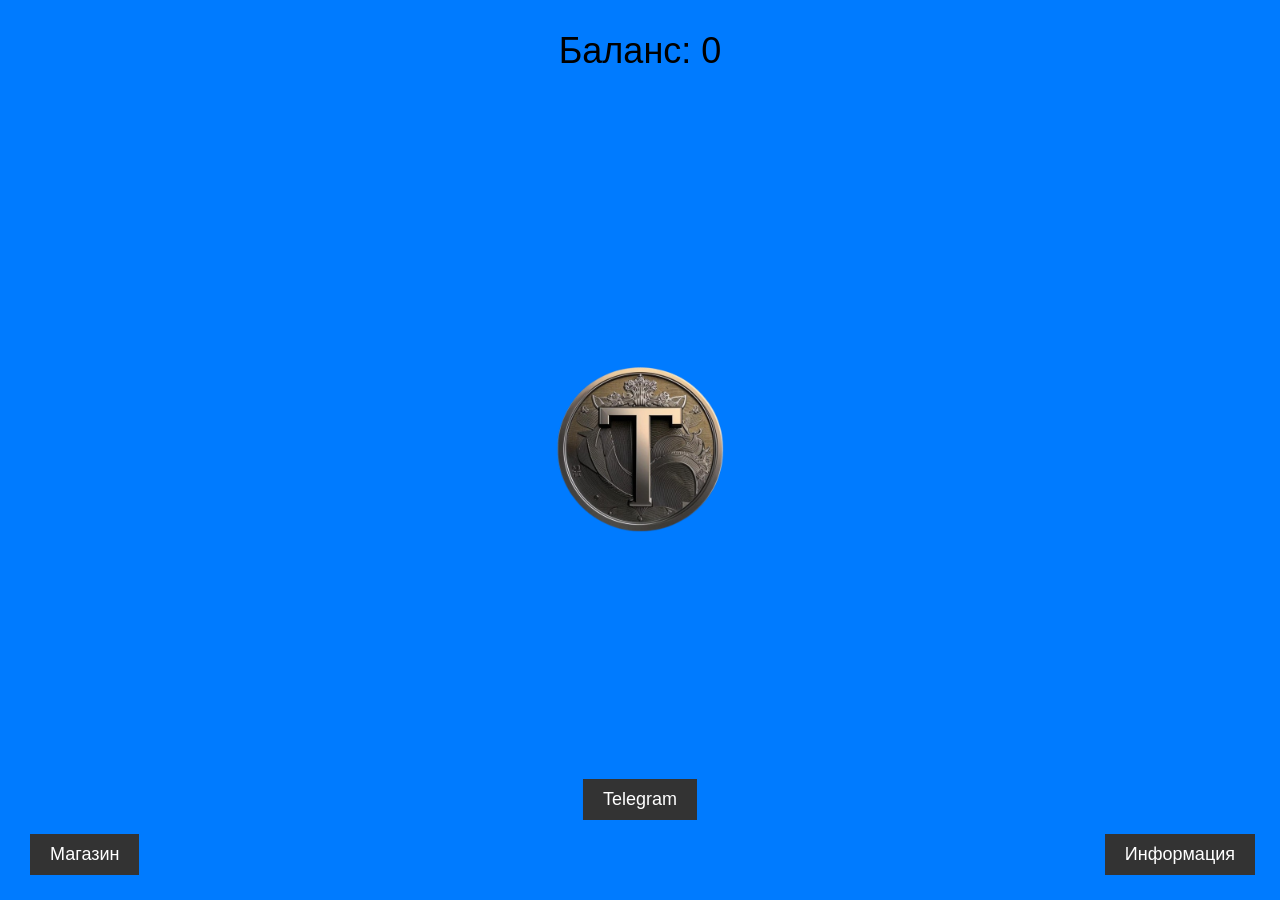
==== site.html @ e50714ed "Update site.html" ====
<!DOCTYPE html>
<html lang="ru">
<head>
    <meta charset="UTF-8">
    <meta name="viewport" content="width=device-width, initial-scale=1.0, maximum-scale=1.0, user-scalable=no">
    <title>TWG TOKEN</title>
    <style>
        body {
            font-family: Arial, sans-serif;
            text-align: center;
            margin-top: 50px;
            overflow: hidden; /* Скрываем прокрутку */
            background-color: #007BFF; /* Синий фон */
        }
        #score {
            font-size: 36px;
            margin-top: 20px;
            position: fixed;
            top: 10px;
            left: 50%;
            transform: translateX(-50%);
            z-index: 10; /* Для того, чтобы счет был поверх других элементов */
            color: black; /* Черный текст для контраста */
        }
        #click-button {
            position: fixed; /* Позиционируем по отношению к окну */
            top: 50%; /* По вертикали в середине экрана */
            left: 50%; /* По горизонтали в середине экрана */
            transform: translate(-50%, -50%); /* Центрируем кнопку */
            padding: 0; /* Убираем отступы */
            margin: 0; /* Убираем поля */
            border: none; /* Убираем границу */
            background: none; /* Убираем фон */
            cursor: pointer;
        }
        #click-image {
            width: 200px; /* Размер картинки */
            height: 200px; /* Размер картинки */
        }
        #shop-button, #upgrade-button, #auto-income-button, #info-button, #back-button, #close-info-button, #close-shop-button {
            padding: 10px 20px;
            font-size: 18px;
            cursor: pointer;
            margin: 5px;
            display: inline-block; /* Размещение кнопок рядом */
            margin-left: 10px; /* Отступ между кнопками */
            color: white; /* Белый текст для контраста */
            background-color: #333; /* Темно-серый фон */
            border: none; /* Убираем границу */
        }
        #shop-container {
            margin-top: 50px;
            text-align: center; /* Выравниваем кнопки по центру */
        }
        #buttons-container {
            margin-top: 100px;
        }
        #shop-button { /* Стиль для кнопки Магазина */
            position: fixed;
            bottom: 20px;
            left: 20px;
        }
        #info-button { /* Стиль для кнопки Информация */
            position: fixed;
            bottom: 20px;
            right: 20px;
        }
        footer {
            display: none; /* Скрываем футер */
        }
        #info-container { /* Стиль для блока информации */
            display: none; /* Скрываем по умолчанию */
            position: fixed;
            top: 0;
            left: 0;
            width: 100%;
            height: 100%;
            background-color: rgba(0, 0, 0, 0.5);
            color: white;
            padding: 20px;
            z-index: 100; /* Чтобы страница была поверх всех */
        }
        #info-content {
            position: absolute;
            top: 50%;
            left: 50%;
            transform: translate(-50%, -50%);
            background-color: white;
            padding: 20px;
            border-radius: 10px;
            text-align: center;
        }
        #close-info-button {
            position: fixed;
            top: 20px;
            right: 20px;
        }
        #shop-page { /* Стиль для страницы магазина */
            display: none;
            position: fixed;
            top: 0;
            left: 0;
            width: 100%;
            height: 100%;
            background-color: rgba(0, 0, 0, 0.5);
            color: white;
            z-index: 100; /* Чтобы страница была поверх всех */
        }
        #shop-content {
            position: absolute;
            top: 50%;
            left: 50%;
            transform: translate(-50%, -50%);
            padding: 20px;
            background-color: white;
            border-radius: 10px;
            text-align: center;
        }
        #close-shop-button {
            position: fixed;
            top: 20px;
            right: 20px;
        }
        #telegram-button { /* Стиль для кнопки Телеграм */
            position: fixed;
            bottom: 80px;
            left: 50%;
            transform: translateX(-50%);
            padding: 10px 20px;
            font-size: 18px;
            cursor: pointer;
            color: white; /* Белый текст для контраста */
            background-color: #333; /* Темно-серый фон */
            border: none; /* Убираем границу */
        }
    </style>
</head>
<body>

    <div id="score">Баланс: 0 TWG</div>

    <div id="click-button">
        <img id="click-image" src="money.png" alt="Клик">
    </div>

    <button id="shop-button">Магазин</button>

    <button id="info-button">Информация</button>

    <div id="info-container">
        <div id="info-content">
            <h2>Информация</h2>
            <p>Версия: 1.0</p>
            <p>Ник: <span id="player-name">Игрок</span></p>
            <button id="close-info-button">Закрыть</button>
        </div>
    </div>

    <div id="shop-page">
        <div id="shop-content">
            <h2>Магазин</h2>
            <button id="upgrade-button">Улучшить (Цена: 10 TWG, +1 клик: 1)</button>
            <button id="auto-income-button">Купить автодоход (Цена: 50 TWG, +1 автодоход: 0)</button>
            <button id="close-shop-button">Закрыть</button>
        </div>
    </div>

    <button id="telegram-button">Telegram</button>

    <script>
        let score = parseInt(localStorage.getItem('score')) || 0;
        let pointsPerClick = parseInt(localStorage.getItem('pointsPerClick')) || 1;
        let autoIncome = parseInt(localStorage.getItem('autoIncome')) || 0;
        let playerName = localStorage.getItem('playerName') || 'Игрок';

        const clickButton = document.getElementById('click-button');
        const upgradeButton = document.getElementById('upgrade-button');
        const autoIncomeButton = document.getElementById('auto-income-button');
        const scoreDisplay = document.getElementById('score');
        const shopButton = document.getElementById('shop-button');
        const shopPage = document.getElementById('shop-page');
        const shopContent = document.getElementById('shop-content');
        const infoButton = document.getElementById('info-button');
        const infoContainer = document.getElementById('info-container');
        const playerNameDisplay = document.getElementById('player-name');
        const backButton = document.getElementById('back-button');
        const closeInfoButton = document.getElementById('close-info-button');
        const closeShopButton = document.getElementById('close-shop-button');
        const telegramButton = document.getElementById('telegram-button');

        // Обновление отображения счета
        function updateScore() {
            scoreDisplay.textContent = 'Баланс: ' + score;
            localStorage.setItem('score', score);
        }

        // Обработчик кликов по картинке
        clickButton.addEventListener('click', function() {
            score += pointsPerClick; // Добавляем очки за клик
            updateScore();
        });

        // Функция автодохода (вызывается каждые 1000 миллисекунд (1 секунда))
        function autoIncomeFunction() {
            score += autoIncome;
            updateScore();
        }

        // Обработчик клика по кнопке Магазина
        shopButton.addEventListener('click', function() {
            shopPage.style.display = 'block';
        });

        // Обработчик клика по кнопке информации
        infoButton.addEventListener('click', function() {
            infoContainer.style.display = 'block';
        });

        // Обработчик клика по кнопке "Закрыть" для информации
        closeInfoButton.addEventListener('click', function() {
            infoContainer.style.display = 'none';
        });

        // Обработчик клика по кнопке "Закрыть" для магазина
        closeShopButton.addEventListener('click', function() {
            shopPage.style.display = 'none';
        });

        // Обработчик клика по кнопке Телеграм
        telegramButton.addEventListener('click', function() {
            window.open('https://t.me/Tweegy_Project');
        });

        // Функция для изменения ника игрока
        function changePlayerName() {
            let newName = prompt("Введите новый ник:");
            if (newName) {
                playerName = newName;
                playerNameDisplay.textContent = playerName;
                localStorage.setItem('playerName', playerName);
            }
        }

        // Добавляем возможность изменения ника
        playerNameDisplay.addEventListener('click', changePlayerName);

        // Запускаем автодоход
        setInterval(autoIncomeFunction, 1000);

        // Обработчик клика по кнопке улучшения
        upgradeButton.addEventListener('click', function() {
            if (score >= 10) {
                score -= 10;
                pointsPerClick++;
                updateScore();
                upgradeButton.textContent = 'Улучшить (Цена: 10 TWG, +1 клик: ' + pointsPerClick + ')';
            } else {
                alert('Недостаточно средств!');
            }
        });

        // Обработчик клика по кнопке автодохода
        autoIncomeButton.addEventListener('click', function() {
            if (score >= 50) {
                score -= 50;
                autoIncome++;
                updateScore();
                autoIncomeButton.textContent = 'Купить автодоход (Цена: 50 TWG, +1 автодоход: ' + autoIncome + ')';
                localStorage.setItem('autoIncome', autoIncome); // Сохраняем autoIncome
            } else {
                alert('Недостаточно средств!');
            }
        });

        // Сохранение данных в localStorage при выходе с сайта
        window.addEventListener('beforeunload', function() {
            localStorage.setItem('score', score);
            localStorage.setItem('pointsPerClick', pointsPerClick);
            localStorage.setItem('autoIncome', autoIncome);
            localStorage.setItem('playerName', playerName);
        });

        // Обновляем счет при загрузке страницы
        updateScore();
        playerNameDisplay.textContent = playerName;
    </script>

</body>
</html>
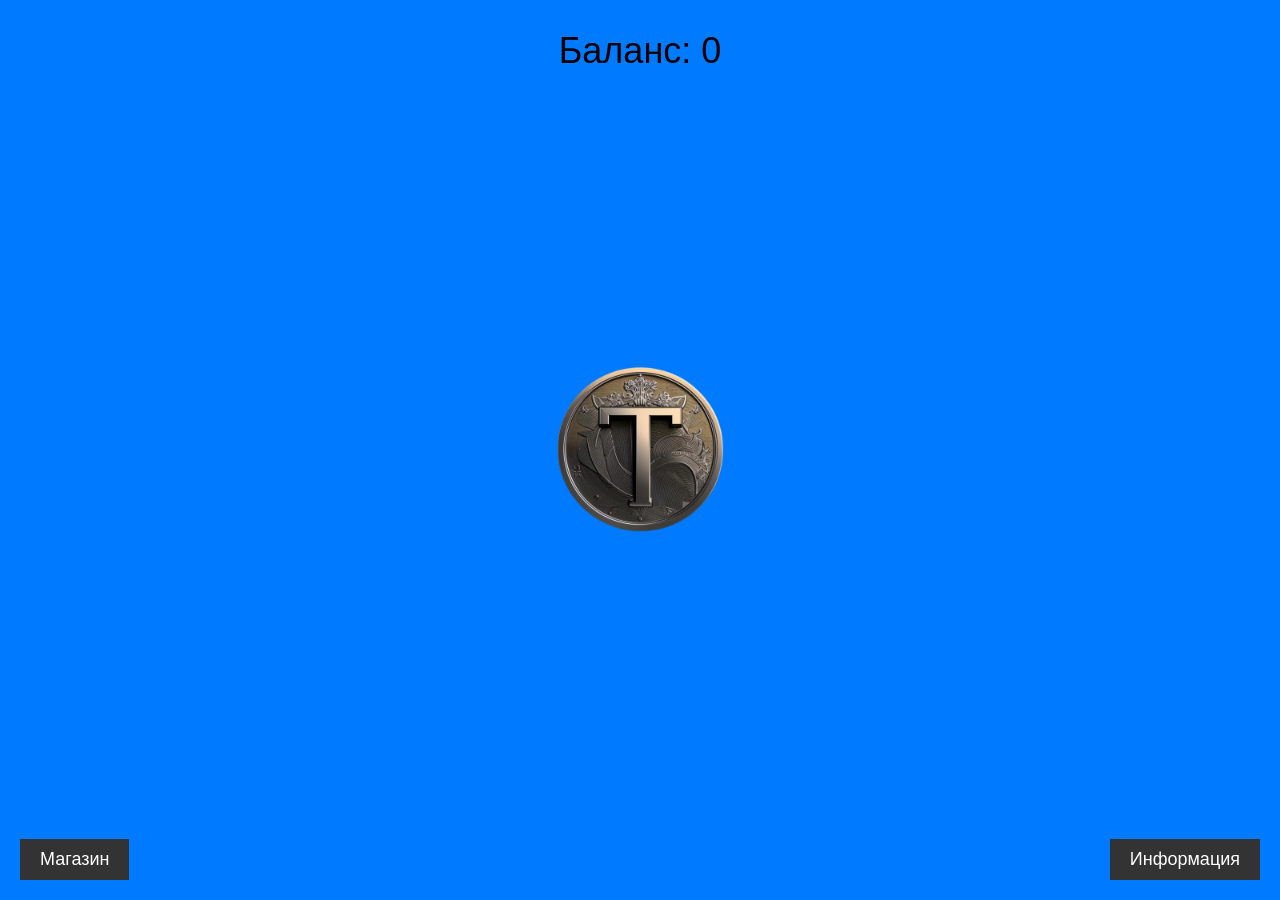
==== commit ce40cf50: "Update site.html" ====
--- a/site.html
+++ b/site.html
@@ -9,7 +9,7 @@
             font-family: Arial, sans-serif;
             text-align: center;
             margin-top: 50px;
-            overflow: hidden; /* Скрываем прокрутку */
+            overflow: hidden;
             background-color: #007BFF; /* Синий фон */
         }
         #score {
@@ -19,68 +19,52 @@
             top: 10px;
             left: 50%;
             transform: translateX(-50%);
-            z-index: 10; /* Для того, чтобы счет был поверх других элементов */
+            z-index: 10;
             color: black; /* Черный текст для контраста */
         }
         #click-button {
-            position: fixed; /* Позиционируем по отношению к окну */
-            top: 50%; /* По вертикали в середине экрана */
-            left: 50%; /* По горизонтали в середине экрана */
-            transform: translate(-50%, -50%); /* Центрируем кнопку */
-            padding: 0; /* Убираем отступы */
-            margin: 0; /* Убираем поля */
-            border: none; /* Убираем границу */
-            background: none; /* Убираем фон */
+            position: fixed;
+            top: 50%;
+            left: 50%;
+            transform: translate(-50%, -50%);
+            padding: 0;
+            margin: 0;
+            border: none;
+            background: none;
             cursor: pointer;
         }
         #click-image {
-            width: 200px; /* Размер картинки */
-            height: 200px; /* Размер картинки */
-        }
-        #shop-button, #upgrade-button, #auto-income-button, #info-button, #back-button, #close-info-button, #close-shop-button {
+            width: 200px;
+            height: 200px;
+        }
+        #shop-button, #info-button {
             padding: 10px 20px;
             font-size: 18px;
             cursor: pointer;
-            margin: 5px;
-            display: inline-block; /* Размещение кнопок рядом */
-            margin-left: 10px; /* Отступ между кнопками */
             color: white; /* Белый текст для контраста */
             background-color: #333; /* Темно-серый фон */
             border: none; /* Убираем границу */
-        }
-        #shop-container {
-            margin-top: 50px;
-            text-align: center; /* Выравниваем кнопки по центру */
-        }
-        #buttons-container {
-            margin-top: 100px;
-        }
-        #shop-button { /* Стиль для кнопки Магазина */
             position: fixed;
             bottom: 20px;
+        }
+        #shop-button { /* Кнопка Магазина слева */
             left: 20px;
         }
-        #info-button { /* Стиль для кнопки Информация */
-            position: fixed;
-            bottom: 20px;
+        #info-button { /* Кнопка Информация справа */
             right: 20px;
         }
-        footer {
-            display: none; /* Скрываем футер */
-        }
-        #info-container { /* Стиль для блока информации */
+        #info-container, #shop-page {
             display: none; /* Скрываем по умолчанию */
             position: fixed;
             top: 0;
             left: 0;
             width: 100%;
             height: 100%;
-            background-color: rgba(0, 0, 0, 0.5);
-            color: white;
-            padding: 20px;
-            z-index: 100; /* Чтобы страница была поверх всех */
-        }
-        #info-content {
+            background-color: white;
+            z-index: 100;
+            overflow: auto;
+        }
+        #info-content, #shop-content {
             position: absolute;
             top: 50%;
             left: 50%;
@@ -89,49 +73,30 @@
             padding: 20px;
             border-radius: 10px;
             text-align: center;
-        }
-        #close-info-button {
+            box-shadow: 0 0 10px rgba(0, 0, 0, 0.1);
+        }
+        #close-info-button, #close-shop-button {
             position: fixed;
             top: 20px;
             right: 20px;
-        }
-        #shop-page { /* Стиль для страницы магазина */
-            display: none;
-            position: fixed;
-            top: 0;
-            left: 0;
-            width: 100%;
-            height: 100%;
-            background-color: rgba(0, 0, 0, 0.5);
-            color: white;
-            z-index: 100; /* Чтобы страница была поверх всех */
-        }
-        #shop-content {
-            position: absolute;
-            top: 50%;
-            left: 50%;
-            transform: translate(-50%, -50%);
-            padding: 20px;
-            background-color: white;
-            border-radius: 10px;
-            text-align: center;
-        }
-        #close-shop-button {
-            position: fixed;
-            top: 20px;
-            right: 20px;
-        }
-        #telegram-button { /* Стиль для кнопки Телеграм */
-            position: fixed;
-            bottom: 80px;
-            left: 50%;
-            transform: translateX(-50%);
             padding: 10px 20px;
             font-size: 18px;
             cursor: pointer;
             color: white; /* Белый текст для контраста */
             background-color: #333; /* Темно-серый фон */
             border: none; /* Убираем границу */
+        }
+        #telegram-button {
+            padding: 10px 20px;
+            font-size: 18px;
+            cursor: pointer;
+            margin-top: 20px;
+            color: white; /* Белый текст для контраста */
+            background-color: #333; /* Темно-серый фон */
+            border: none; /* Убираем границу */
+            display: block;
+            margin-left: auto;
+            margin-right: auto;
         }
     </style>
 </head>
@@ -152,6 +117,7 @@
             <h2>Информация</h2>
             <p>Версия: 1.0</p>
             <p>Ник: <span id="player-name">Игрок</span></p>
+            <button id="telegram-button">Telegram</button>
             <button id="close-info-button">Закрыть</button>
         </div>
     </div>
@@ -165,8 +131,6 @@
         </div>
     </div>
 
-    <button id="telegram-button">Telegram</button>
-
     <script>
         let score = parseInt(localStorage.getItem('score')) || 0;
         let pointsPerClick = parseInt(localStorage.getItem('pointsPerClick')) || 1;
@@ -179,11 +143,9 @@
         const scoreDisplay = document.getElementById('score');
         const shopButton = document.getElementById('shop-button');
         const shopPage = document.getElementById('shop-page');
-        const shopContent = document.getElementById('shop-content');
         const infoButton = document.getElementById('info-button');
         const infoContainer = document.getElementById('info-container');
         const playerNameDisplay = document.getElementById('player-name');
-        const backButton = document.getElementById('back-button');
         const closeInfoButton = document.getElementById('close-info-button');
         const closeShopButton = document.getElementById('close-shop-button');
         const telegramButton = document.getElementById('telegram-button');
@@ -208,11 +170,13 @@
 
         // Обработчик клика по кнопке Магазина
         shopButton.addEventListener('click', function() {
+            window.open('', '_blank', 'width=100%,height=100%');
             shopPage.style.display = 'block';
         });
 
-        // Обработчик клика по кнопке информации
+        // Обработчик клика по кнопке Информация
         infoButton.addEventListener('click', function() {
+            window.open('', '_blank', 'width=100%,height=100%');
             infoContainer.style.display = 'block';
         });
 
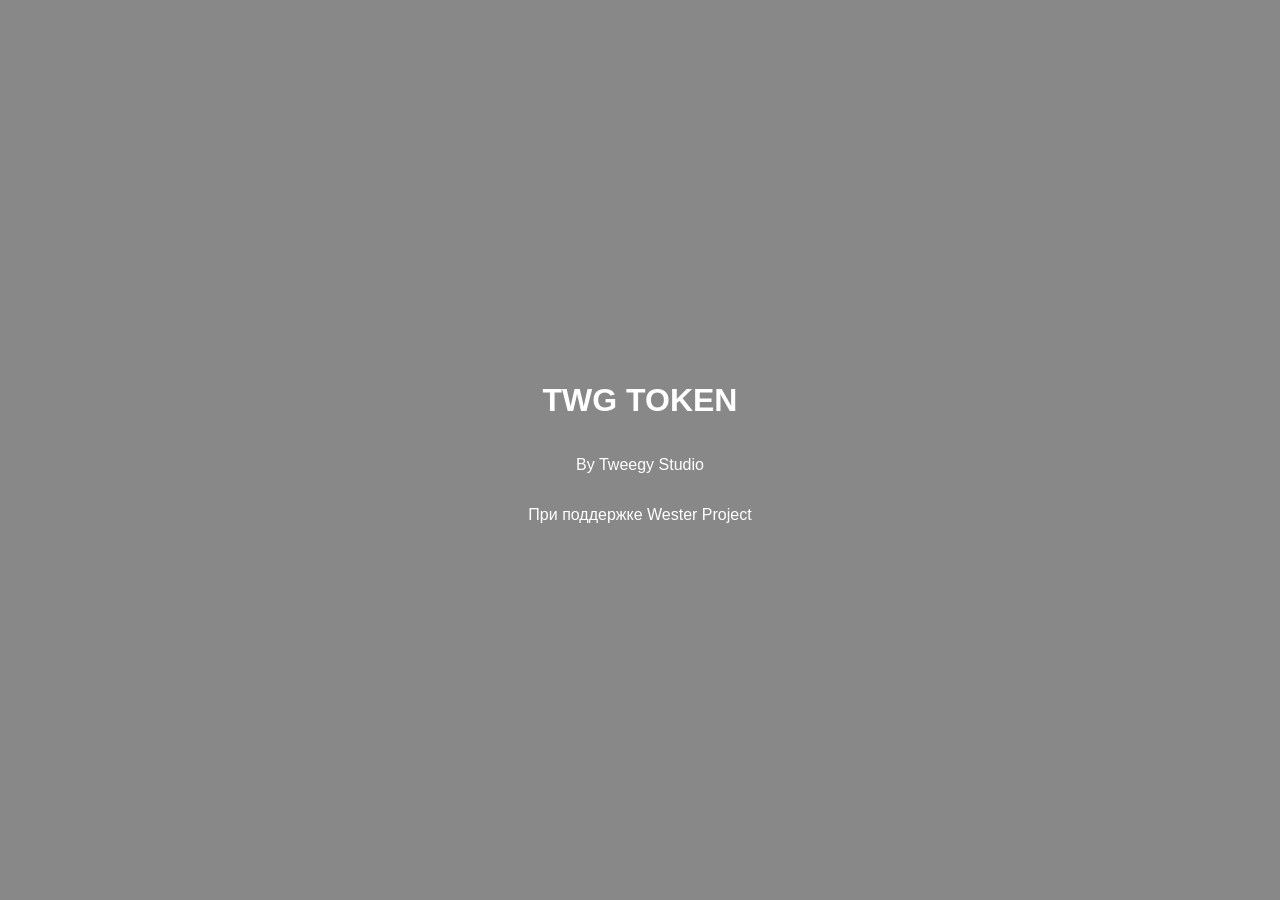
==== commit 6f108cd7: "Update site.html" ====
--- a/site.html
+++ b/site.html
@@ -12,6 +12,20 @@
             overflow: hidden;
             background-color: #007BFF; /* Синий фон */
         }
+        #loading-screen {
+            position: fixed;
+            top: 0;
+            left: 0;
+            width: 100%;
+            height: 100%;
+            background-color: #888; /* Серый фон */
+            color: white;
+            display: flex;
+            flex-direction: column;
+            align-items: center;
+            justify-content: center;
+            z-index: 200;
+        }
         #score {
             font-size: 36px;
             margin-top: 20px;
@@ -37,22 +51,20 @@
             width: 200px;
             height: 200px;
         }
-        #shop-button, #info-button {
-            padding: 10px 20px;
+        .shop-button {
+            padding: 15px 30px;
             font-size: 18px;
             cursor: pointer;
-            color: white; /* Белый текст для контраста */
-            background-color: #333; /* Темно-серый фон */
-            border: none; /* Убираем границу */
+            color: white;
+            background-color: #333;
+            border: none;
             position: fixed;
             bottom: 20px;
-        }
-        #shop-button { /* Кнопка Магазина слева */
-            left: 20px;
-        }
-        #info-button { /* Кнопка Информация справа */
-            right: 20px;
-        }
+            width: 250px; /* Одинаковая ширина кнопок магазина */
+            margin: 10px 0; /* Отступ между кнопками */
+        }
+        #shop-button { left: 20px; }
+        #info-button { right: 20px; }
         #info-container, #shop-page {
             display: none; /* Скрываем по умолчанию */
             position: fixed;
@@ -63,37 +75,41 @@
             background-color: white;
             z-index: 100;
             overflow: auto;
+            padding: 20px;
+            box-sizing: border-box;
         }
         #info-content, #shop-content {
-            position: absolute;
-            top: 50%;
-            left: 50%;
-            transform: translate(-50%, -50%);
+            max-width: 600px;
+            margin: auto;
+            padding: 20px;
             background-color: white;
-            padding: 20px;
             border-radius: 10px;
             text-align: center;
             box-shadow: 0 0 10px rgba(0, 0, 0, 0.1);
         }
         #close-info-button, #close-shop-button {
-            position: fixed;
+            position: absolute;
             top: 20px;
             right: 20px;
             padding: 10px 20px;
             font-size: 18px;
             cursor: pointer;
-            color: white; /* Белый текст для контраста */
-            background-color: #333; /* Темно-серый фон */
-            border: none; /* Убираем границу */
+            color: white;
+            background-color: #333;
+            border: none;
+        }
+        #shop-title {
+            font-size: 24px;
+            margin-bottom: 20px;
         }
         #telegram-button {
             padding: 10px 20px;
             font-size: 18px;
             cursor: pointer;
             margin-top: 20px;
-            color: white; /* Белый текст для контраста */
-            background-color: #333; /* Темно-серый фон */
-            border: none; /* Убираем границу */
+            color: white;
+            background-color: #333;
+            border: none;
             display: block;
             margin-left: auto;
             margin-right: auto;
@@ -101,22 +117,24 @@
     </style>
 </head>
 <body>
-
+    <div id="loading-screen">
+        <h1>TWG TOKEN</h1>
+        <p>By Tweegy Studio</p>
+        <p>При поддержке Wester Project</p>
+    </div>
     <div id="score">Баланс: 0 TWG</div>
-
     <div id="click-button">
         <img id="click-image" src="money.png" alt="Клик">
     </div>
-
-    <button id="shop-button">Магазин</button>
-
-    <button id="info-button">Информация</button>
-
+    <button id="shop-button" class="shop-button">Магазин</button>
+    <button id="info-button" class="shop-button">Информация</button>
+    
     <div id="info-container">
         <div id="info-content">
             <h2>Информация</h2>
-            <p>Версия: 1.0</p>
+            <p>Версия: Beta 1.0</p>
             <p>Ник: <span id="player-name">Игрок</span></p>
+            <p id="vip-status">Статус: Обычный</p>
             <button id="telegram-button">Telegram</button>
             <button id="close-info-button">Закрыть</button>
         </div>
@@ -124,9 +142,11 @@
 
     <div id="shop-page">
         <div id="shop-content">
-            <h2>Магазин</h2>
-            <button id="upgrade-button">Улучшить (Цена: 10 TWG, +1 клик: 1)</button>
-            <button id="auto-income-button">Купить автодоход (Цена: 50 TWG, +1 автодоход: 0)</button>
+            <h2 id="shop-title">Магазин</h2>
+            <button id="upgrade-button" class="shop-button">Улучшить (Цена: 10 TWG, +1 клик: 1)</button>
+            <button id="auto-income-button" class="shop-button">Купить автодоход (Цена: 50 TWG, +1 автодоход: 0)</button>
+            <button id="gold-status-button" class="shop-button">Купить Gold статус (Цена: 100 TWG)</button>
+            <button id="daily-bonus-button" class="shop-button">Получить ежедневный бонус</button>
             <button id="close-shop-button">Закрыть</button>
         </div>
     </div>
@@ -136,19 +156,24 @@
         let pointsPerClick = parseInt(localStorage.getItem('pointsPerClick')) || 1;
         let autoIncome = parseInt(localStorage.getItem('autoIncome')) || 0;
         let playerName = localStorage.getItem('playerName') || 'Игрок';
+        let isVip = localStorage.getItem('isVip') === 'true'; // Проверяем VIP статус
 
         const clickButton = document.getElementById('click-button');
         const upgradeButton = document.getElementById('upgrade-button');
         const autoIncomeButton = document.getElementById('auto-income-button');
+        const goldStatusButton = document.getElementById('gold-status-button');
+        const dailyBonusButton = document.getElementById('daily-bonus-button');
         const scoreDisplay = document.getElementById('score');
         const shopButton = document.getElementById('shop-button');
         const shopPage = document.getElementById('shop-page');
         const infoButton = document.getElementById('info-button');
         const infoContainer = document.getElementById('info-container');
         const playerNameDisplay = document.getElementById('player-name');
+        const vipStatusDisplay = document.getElementById('vip-status');
         const closeInfoButton = document.getElementById('close-info-button');
         const closeShopButton = document.getElementById('close-shop-button');
         const telegramButton = document.getElementById('telegram-button');
+        const loadingScreen = document.getElementById('loading-screen');
 
         // Обновление отображения счета
         function updateScore() {
@@ -156,9 +181,20 @@
             localStorage.setItem('score', score);
         }
 
+        // Обновление VIP статуса в профиле
+        function updateVipStatus() {
+            if (isVip) {
+                vipStatusDisplay.textContent = 'Статус: VIP';
+                pointsPerClick++;
+            } else {
+                vipStatusDisplay.textContent = 'Статус: Обычный';
+            }
+            localStorage.setItem('pointsPerClick', pointsPerClick);
+        }
+
         // Обработчик кликов по картинке
         clickButton.addEventListener('click', function() {
-            score += pointsPerClick; // Добавляем очки за клик
+            score += pointsPerClick;
             updateScore();
         });
 
@@ -170,13 +206,11 @@
 
         // Обработчик клика по кнопке Магазина
         shopButton.addEventListener('click', function() {
-            window.open('', '_blank', 'width=100%,height=100%');
             shopPage.style.display = 'block';
         });
 
         // Обработчик клика по кнопке Информация
         infoButton.addEventListener('click', function() {
-            window.open('', '_blank', 'width=100%,height=100%');
             infoContainer.style.display = 'block';
         });
 
@@ -216,10 +250,11 @@
             if (score >= 10) {
                 score -= 10;
                 pointsPerClick++;
+                if (isVip) pointsPerClick++; // Дополнительный клик для VIP
                 updateScore();
                 upgradeButton.textContent = 'Улучшить (Цена: 10 TWG, +1 клик: ' + pointsPerClick + ')';
             } else {
-                alert('Недостаточно средств!');
+                alert('Недостаточно TWG!');
             }
         });
 
@@ -232,8 +267,26 @@
                 autoIncomeButton.textContent = 'Купить автодоход (Цена: 50 TWG, +1 автодоход: ' + autoIncome + ')';
                 localStorage.setItem('autoIncome', autoIncome); // Сохраняем autoIncome
             } else {
-                alert('Недостаточно средств!');
-            }
+                alert('Недостаточно TWG!');
+            }
+        });
+
+        // Обработчик клика по кнопке Gold статуса
+        goldStatusButton.addEventListener('click', function() {
+            if (score >= 100) {
+                score -= 100;
+                // Логика активации Gold статуса
+                alert('Gold статус куплен!');
+                updateScore();
+            } else {
+                alert('Недостаточно TWG!');
+            }
+        });
+
+        // Обработчик клика по кнопке ежедневного бонуса
+        dailyBonusButton.addEventListener('click', function() {
+            // Логика получения ежедневного бонуса
+            alert('Вы получили свой ежедневный бонус!');
         });
 
         // Сохранение данных в localStorage при выходе с сайта
@@ -242,12 +295,18 @@
             localStorage.setItem('pointsPerClick', pointsPerClick);
             localStorage.setItem('autoIncome', autoIncome);
             localStorage.setItem('playerName', playerName);
-        });
-
-        // Обновляем счет при загрузке страницы
+            localStorage.setItem('isVip', isVip);
+        });
+
+        // Обновляем счет и статус VIP при загрузке страницы
         updateScore();
+        updateVipStatus();
         playerNameDisplay.textContent = playerName;
+
+        // Закрываем экран загрузки через 10 секунды
+        setTimeout(() => {
+            loadingScreen.style.display = 'none';
+        }, 10000);
     </script>
-
 </body>
 </html>
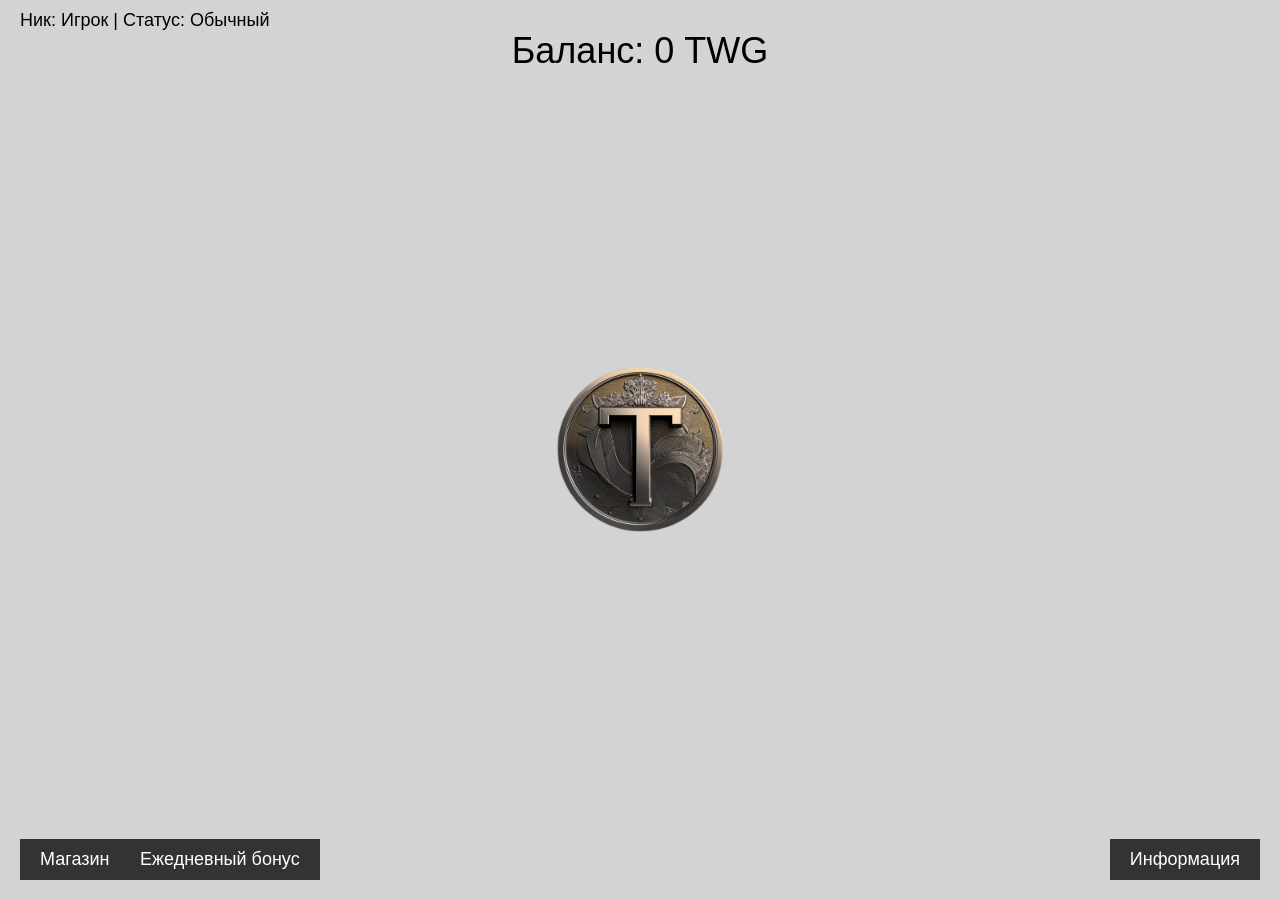
==== commit 51bb9e23: "Update site.html" ====
--- a/site.html
+++ b/site.html
@@ -10,7 +10,7 @@
             text-align: center;
             margin-top: 50px;
             overflow: hidden;
-            background-color: #007BFF; /* Синий фон */
+            background-color: #D3D3D3; /* Светло-серый фон для главной страницы */
         }
         #loading-screen {
             position: fixed;
@@ -18,13 +18,13 @@
             left: 0;
             width: 100%;
             height: 100%;
-            background-color: #888; /* Серый фон */
-            color: white;
+            background-color: gray; /* Серый фон */
+            color: white; /* Белый текст */
             display: flex;
-            flex-direction: column;
+            justify-content: center;
             align-items: center;
-            justify-content: center;
-            z-index: 200;
+            font-size: 36px;
+            z-index: 1000; /* Используем высокий z-index, чтобы экран загрузки был на переднем плане */
         }
         #score {
             font-size: 36px;
@@ -35,6 +35,13 @@
             transform: translateX(-50%);
             z-index: 10;
             color: black; /* Черный текст для контраста */
+        }
+        #player-info {
+            position: fixed;
+            top: 10px;
+            left: 20px;
+            color: black;
+            font-size: 18px;
         }
         #click-button {
             position: fixed;
@@ -51,20 +58,25 @@
             width: 200px;
             height: 200px;
         }
-        .shop-button {
-            padding: 15px 30px;
+        #shop-button, #info-button, #daily-bonus-button {
+            padding: 10px 20px;
             font-size: 18px;
             cursor: pointer;
-            color: white;
-            background-color: #333;
-            border: none;
+            color: white; /* Белый текст для контраста */
+            background-color: #333; /* Темно-серый фон */
+            border: none; /* Убираем границу */
             position: fixed;
             bottom: 20px;
-            width: 250px; /* Одинаковая ширина кнопок магазина */
-            margin: 10px 0; /* Отступ между кнопками */
-        }
-        #shop-button { left: 20px; }
-        #info-button { right: 20px; }
+        }
+        #shop-button { /* Кнопка Магазина слева */
+            left: 20px;
+        }
+        #daily-bonus-button { /* Кнопка Ежедневный бонус между Магазином и Информацией */
+            left: 120px;
+        }
+        #info-button { /* Кнопка Информация справа */
+            right: 20px;
+        }
         #info-container, #shop-page {
             display: none; /* Скрываем по умолчанию */
             position: fixed;
@@ -72,7 +84,7 @@
             left: 0;
             width: 100%;
             height: 100%;
-            background-color: white;
+            background-color: white; /* Белый фон для контейнера информации и магазина */
             z-index: 100;
             overflow: auto;
             padding: 20px;
@@ -82,7 +94,7 @@
             max-width: 600px;
             margin: auto;
             padding: 20px;
-            background-color: white;
+            background-color: #F5F5F5; /* Серый фон для информации и магазина */
             border-radius: 10px;
             text-align: center;
             box-shadow: 0 0 10px rgba(0, 0, 0, 0.1);
@@ -94,9 +106,9 @@
             padding: 10px 20px;
             font-size: 18px;
             cursor: pointer;
-            color: white;
-            background-color: #333;
-            border: none;
+            color: white; /* Белый текст для контраста */
+            background-color: #333; /* Темно-серый фон */
+            border: none; /* Убираем границу */
         }
         #shop-title {
             font-size: 24px;
@@ -107,28 +119,35 @@
             font-size: 18px;
             cursor: pointer;
             margin-top: 20px;
-            color: white;
-            background-color: #333;
-            border: none;
+            color: white; /* Белый текст для контраста */
+            background-color: #333; /* Темно-серый фон */
+            border: none; /* Убираем границу */
             display: block;
             margin-left: auto;
             margin-right: auto;
         }
+        .notification {
+            background-color: #F5F5F5; /* Серый фон для уведомлений */
+            color: black; /* Черный текст */
+            padding: 10px;
+            border-radius: 5px;
+            box-shadow: 0 0 5px rgba(0, 0, 0, 0.1);
+            margin: 10px 0;
+        }
     </style>
 </head>
 <body>
-    <div id="loading-screen">
-        <h1>TWG TOKEN</h1>
-        <p>By Tweegy Studio</p>
-        <p>При поддержке Wester Project</p>
-    </div>
+
+    <div id="loading-screen">TWG TOKEN</div> <!-- Экран загрузки -->
+    
     <div id="score">Баланс: 0 TWG</div>
+    <div id="player-info">Ник: <span id="player-name">Игрок</span> | Статус: <span id="vip-status">Обычный</span></div>
     <div id="click-button">
         <img id="click-image" src="money.png" alt="Клик">
     </div>
-    <button id="shop-button" class="shop-button">Магазин</button>
-    <button id="info-button" class="shop-button">Информация</button>
-    
+    <button id="shop-button">Магазин</button>
+    <button id="daily-bonus-button">Ежедневный бонус</button>
+    <button id="info-button">Информация</button>
     <div id="info-container">
         <div id="info-content">
             <h2>Информация</h2>
@@ -143,28 +162,41 @@
     <div id="shop-page">
         <div id="shop-content">
             <h2 id="shop-title">Магазин</h2>
-            <button id="upgrade-button" class="shop-button">Улучшить (Цена: 10 TWG, +1 клик: 1)</button>
-            <button id="auto-income-button" class="shop-button">Купить автодоход (Цена: 50 TWG, +1 автодоход: 0)</button>
-            <button id="gold-status-button" class="shop-button">Купить Gold статус (Цена: 100 TWG)</button>
-            <button id="daily-bonus-button" class="shop-button">Получить ежедневный бонус</button>
+            <button id="upgrade-button">Улучшить (Цена: 10 TWG, +1 клик: 1)</button>
+            <button id="auto-income-button">Купить автодоход (Цена: 50 TWG, +1 автодоход: 0)</button>
+            <button id="double-points-button">Купить двойные очки на 60 секунд (Цена: 30 TWG)</button>
+            <button id="vip-button">Купить VIP статус (Цена: 100 TWG)</button>
+            <button id="gold-button">Купить Gold статус (Цена: 200 TWG)</button>
             <button id="close-shop-button">Закрыть</button>
+            <div id="daily-bonus-notification" class="notification" style="display: none;">
+                Вы уже получили ежедневный бонус сегодня.
+            </div>
         </div>
     </div>
 
     <script>
+        // Скрыть экран загрузки после загрузки содержимого
+        window.onload = function() {
+            document.getElementById("loading-screen").style.display = "none"; // Скрываем экран загрузки
+        };
+
         let score = parseInt(localStorage.getItem('score')) || 0;
         let pointsPerClick = parseInt(localStorage.getItem('pointsPerClick')) || 1;
         let autoIncome = parseInt(localStorage.getItem('autoIncome')) || 0;
         let playerName = localStorage.getItem('playerName') || 'Игрок';
         let isVip = localStorage.getItem('isVip') === 'true'; // Проверяем VIP статус
+        let isGold = localStorage.getItem('isGold') === 'true'; // Проверяем Gold статус
+        let lastDailyBonusDate = localStorage.getItem('lastDailyBonusDate');
 
         const clickButton = document.getElementById('click-button');
         const upgradeButton = document.getElementById('upgrade-button');
         const autoIncomeButton = document.getElementById('auto-income-button');
-        const goldStatusButton = document.getElementById('gold-status-button');
-        const dailyBonusButton = document.getElementById('daily-bonus-button');
+        const doublePointsButton = document.getElementById('double-points-button');
+        const vipButton = document.getElementById('vip-button');
+        const goldButton = document.getElementById('gold-button');
         const scoreDisplay = document.getElementById('score');
         const shopButton = document.getElementById('shop-button');
+        const dailyBonusButton = document.getElementById('daily-bonus-button');
         const shopPage = document.getElementById('shop-page');
         const infoButton = document.getElementById('info-button');
         const infoContainer = document.getElementById('info-container');
@@ -173,63 +205,84 @@
         const closeInfoButton = document.getElementById('close-info-button');
         const closeShopButton = document.getElementById('close-shop-button');
         const telegramButton = document.getElementById('telegram-button');
-        const loadingScreen = document.getElementById('loading-screen');
-
-        // Обновление отображения счета
+        const dailyBonusNotification = document.getElementById('daily-bonus-notification');
+
         function updateScore() {
-            scoreDisplay.textContent = 'Баланс: ' + score;
+            scoreDisplay.textContent = `Баланс: ${score} TWG`;
             localStorage.setItem('score', score);
         }
 
-        // Обновление VIP статуса в профиле
-        function updateVipStatus() {
+        function updateStatus() {
             if (isVip) {
-                vipStatusDisplay.textContent = 'Статус: VIP';
-                pointsPerClick++;
-            } else {
-                vipStatusDisplay.textContent = 'Статус: Обычный';
+                vipStatusDisplay.textContent = 'VIP';
+            } else if (isGold) {
+                vipStatusDisplay.textContent = 'Gold';
+            } else {
+                vipStatusDisplay.textContent = 'Обычный';
             }
             localStorage.setItem('pointsPerClick', pointsPerClick);
         }
 
-        // Обработчик кликов по картинке
+        function updateDailyBonusNotification() {
+            const now = new Date();
+            const lastDate = new Date(lastDailyBonusDate);
+
+            if (lastDate.toDateString() === now.toDateString()) {
+                dailyBonusNotification.style.display = 'block';
+                dailyBonusButton.disabled = true; // Делаем кнопку неактивной
+            } else {
+                dailyBonusNotification.style.display = 'none';
+                dailyBonusButton.disabled = false; // Восстанавливаем активность кнопки
+            }
+        }
+
         clickButton.addEventListener('click', function() {
             score += pointsPerClick;
             updateScore();
         });
 
-        // Функция автодохода (вызывается каждые 1000 миллисекунд (1 секунда))
         function autoIncomeFunction() {
             score += autoIncome;
             updateScore();
         }
 
-        // Обработчик клика по кнопке Магазина
         shopButton.addEventListener('click', function() {
             shopPage.style.display = 'block';
-        });
-
-        // Обработчик клика по кнопке Информация
+            updateDailyBonusNotification();
+        });
+
+        dailyBonusButton.addEventListener('click', function() {
+            const now = new Date();
+            const lastDate = new Date(lastDailyBonusDate);
+
+            if (lastDate.toDateString() === now.toDateString()) {
+                alert('Вы уже получили ежедневный бонус сегодня.');
+            } else {
+                alert('Вы получили 10 TWG в качестве ежедневного бонуса!');
+                score += 10;
+                updateScore();
+                lastDailyBonusDate = now.toDateString();
+                localStorage.setItem('lastDailyBonusDate', lastDailyBonusDate);
+                updateDailyBonusNotification();
+            }
+        });
+
         infoButton.addEventListener('click', function() {
             infoContainer.style.display = 'block';
         });
 
-        // Обработчик клика по кнопке "Закрыть" для информации
         closeInfoButton.addEventListener('click', function() {
             infoContainer.style.display = 'none';
         });
 
-        // Обработчик клика по кнопке "Закрыть" для магазина
         closeShopButton.addEventListener('click', function() {
             shopPage.style.display = 'none';
         });
 
-        // Обработчик клика по кнопке Телеграм
         telegramButton.addEventListener('click', function() {
             window.open('https://t.me/Tweegy_Project');
         });
 
-        // Функция для изменения ника игрока
         function changePlayerName() {
             let newName = prompt("Введите новый ник:");
             if (newName) {
@@ -239,74 +292,85 @@
             }
         }
 
-        // Добавляем возможность изменения ника
         playerNameDisplay.addEventListener('click', changePlayerName);
 
-        // Запускаем автодоход
         setInterval(autoIncomeFunction, 1000);
 
-        // Обработчик клика по кнопке улучшения
         upgradeButton.addEventListener('click', function() {
             if (score >= 10) {
                 score -= 10;
                 pointsPerClick++;
-                if (isVip) pointsPerClick++; // Дополнительный клик для VIP
+                if (isVip || isGold) pointsPerClick++;
                 updateScore();
                 upgradeButton.textContent = 'Улучшить (Цена: 10 TWG, +1 клик: ' + pointsPerClick + ')';
             } else {
-                alert('Недостаточно TWG!');
-            }
-        });
-
-        // Обработчик клика по кнопке автодохода
+                alert('Недостаточно средств!');
+            }
+        });
+
         autoIncomeButton.addEventListener('click', function() {
             if (score >= 50) {
                 score -= 50;
                 autoIncome++;
                 updateScore();
                 autoIncomeButton.textContent = 'Купить автодоход (Цена: 50 TWG, +1 автодоход: ' + autoIncome + ')';
-                localStorage.setItem('autoIncome', autoIncome); // Сохраняем autoIncome
-            } else {
-                alert('Недостаточно TWG!');
-            }
-        });
-
-        // Обработчик клика по кнопке Gold статуса
-        goldStatusButton.addEventListener('click', function() {
-            if (score >= 100) {
+                localStorage.setItem('autoIncome', autoIncome);
+            } else {
+                alert('Недостаточно средств!');
+            }
+        });
+
+        doublePointsButton.addEventListener('click', function() {
+            if (score >= 30) {
+                score -= 30;
+                updateScore();
+            } else {
+                alert('Недостаточно средств!');
+            }
+        });
+
+        vipButton.addEventListener('click', function() {
+            if (score >= 100 && !isVip) {
                 score -= 100;
-                // Логика активации Gold статуса
-                alert('Gold статус куплен!');
-                updateScore();
-            } else {
-                alert('Недостаточно TWG!');
-            }
-        });
-
-        // Обработчик клика по кнопке ежедневного бонуса
-        dailyBonusButton.addEventListener('click', function() {
-            // Логика получения ежедневного бонуса
-            alert('Вы получили свой ежедневный бонус!');
-        });
-
-        // Сохранение данных в localStorage при выходе с сайта
+                isVip = true;
+                updateScore();
+                localStorage.setItem('isVip', 'true');
+                updateStatus();
+            } else if (isVip) {
+                alert('У вас уже есть VIP статус!');
+            } else {
+                alert('Недостаточно средств!');
+            }
+        });
+
+        goldButton.addEventListener('click', function() {
+            if (score >= 200 && !isGold) {
+                score -= 200;
+                isGold = true;
+                updateScore();
+                localStorage.setItem('isGold', 'true');
+                updateStatus();
+            } else if (isGold) {
+                alert('У вас уже есть Gold статус!');
+            } else {
+                alert('Недостаточно средств!');
+            }
+        });
+
         window.addEventListener('beforeunload', function() {
             localStorage.setItem('score', score);
             localStorage.setItem('pointsPerClick', pointsPerClick);
             localStorage.setItem('autoIncome', autoIncome);
             localStorage.setItem('playerName', playerName);
             localStorage.setItem('isVip', isVip);
-        });
-
-        // Обновляем счет и статус VIP при загрузке страницы
+            localStorage.setItem('isGold', isGold);
+            localStorage.setItem('lastDailyBonusDate', lastDailyBonusDate);
+        });
+
         updateScore();
-        updateVipStatus();
+        updateStatus();
+        updateDailyBonusNotification();
         playerNameDisplay.textContent = playerName;
-
-        // Закрываем экран загрузки через 10 секунды
-        setTimeout(() => {
-            loadingScreen.style.display = 'none';
-        }, 10000);
     </script>
 </body>
 </html>
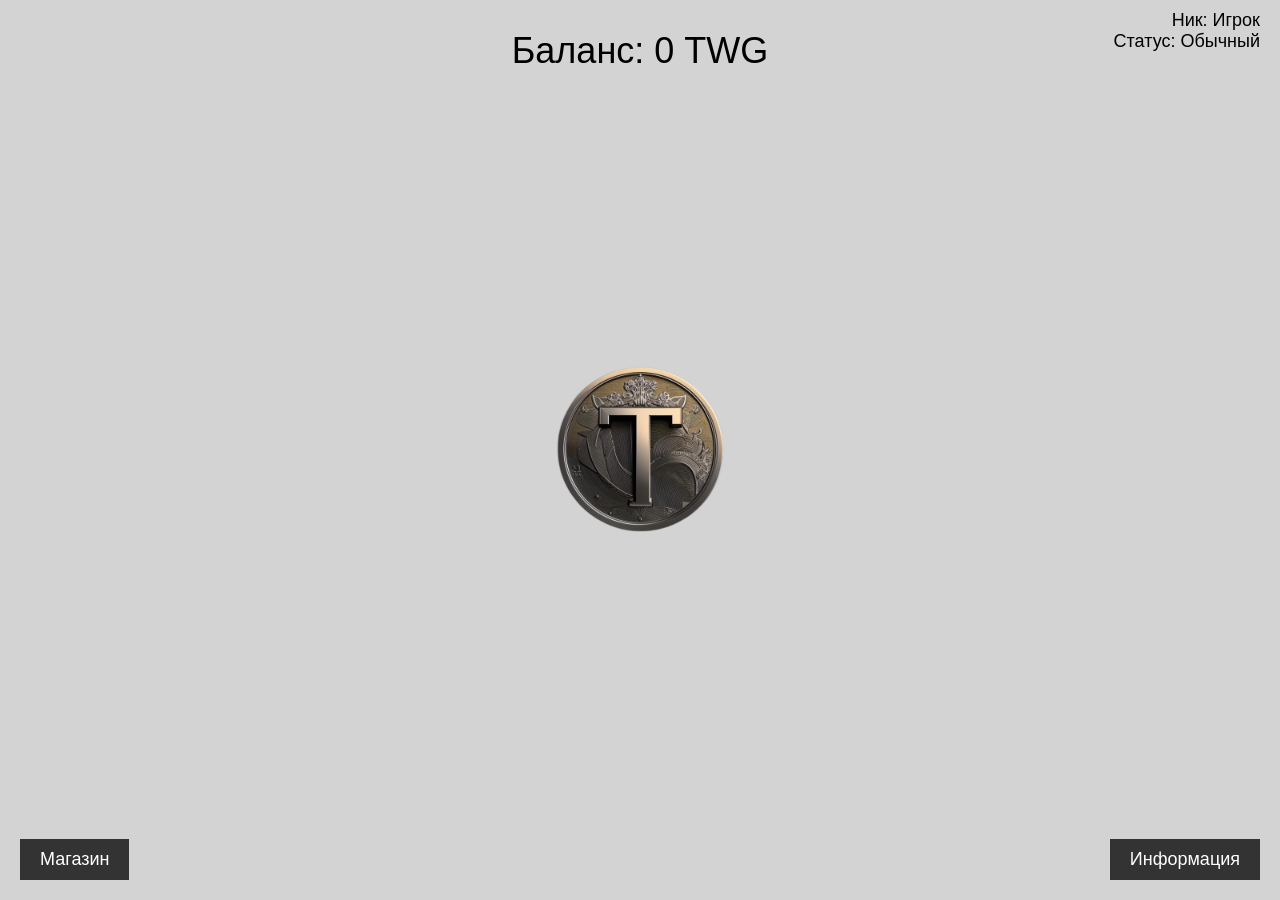
==== commit 6a7c4193: "Update site.html" ====
--- a/site.html
+++ b/site.html
@@ -36,13 +36,6 @@
             z-index: 10;
             color: black; /* Черный текст для контраста */
         }
-        #player-info {
-            position: fixed;
-            top: 10px;
-            left: 20px;
-            color: black;
-            font-size: 18px;
-        }
         #click-button {
             position: fixed;
             top: 50%;
@@ -58,7 +51,7 @@
             width: 200px;
             height: 200px;
         }
-        #shop-button, #info-button, #daily-bonus-button {
+        #shop-button, #info-button {
             padding: 10px 20px;
             font-size: 18px;
             cursor: pointer;
@@ -70,9 +63,6 @@
         }
         #shop-button { /* Кнопка Магазина слева */
             left: 20px;
-        }
-        #daily-bonus-button { /* Кнопка Ежедневный бонус между Магазином и Информацией */
-            left: 120px;
         }
         #info-button { /* Кнопка Информация справа */
             right: 20px;
@@ -134,6 +124,25 @@
             box-shadow: 0 0 5px rgba(0, 0, 0, 0.1);
             margin: 10px 0;
         }
+        #profile-info {
+            position: fixed;
+            top: 10px;
+            right: 20px;
+            color: black;
+            font-size: 18px;
+            display: flex;
+            flex-direction: column;
+            align-items: flex-end;
+        }
+        #profile-info button {
+            margin-top: 10px;
+            padding: 10px 20px;
+            font-size: 18px;
+            cursor: pointer;
+            color: white;
+            background-color: #333;
+            border: none;
+        }
     </style>
 </head>
 <body>
@@ -141,19 +150,21 @@
     <div id="loading-screen">TWG TOKEN</div> <!-- Экран загрузки -->
     
     <div id="score">Баланс: 0 TWG</div>
-    <div id="player-info">Ник: <span id="player-name">Игрок</span> | Статус: <span id="vip-status">Обычный</span></div>
     <div id="click-button">
         <img id="click-image" src="money.png" alt="Клик">
     </div>
     <button id="shop-button">Магазин</button>
-    <button id="daily-bonus-button">Ежедневный бонус</button>
     <button id="info-button">Информация</button>
+    <div id="profile-info">
+        <div>Ник: <span id="player-name">Игрок</span></div>
+        <div>Статус: <span id="vip-status">Обычный</span></div>
+    </div>
     <div id="info-container">
         <div id="info-content">
             <h2>Информация</h2>
             <p>Версия: Beta 1.0</p>
-            <p>Ник: <span id="player-name">Игрок</span></p>
-            <p id="vip-status">Статус: Обычный</p>
+            <p>Ник: <span id="player-name-info">Игрок</span></p>
+            <p id="vip-status-info">Статус: Обычный</p>
             <button id="telegram-button">Telegram</button>
             <button id="close-info-button">Закрыть</button>
         </div>
@@ -167,6 +178,7 @@
             <button id="double-points-button">Купить двойные очки на 60 секунд (Цена: 30 TWG)</button>
             <button id="vip-button">Купить VIP статус (Цена: 100 TWG)</button>
             <button id="gold-button">Купить Gold статус (Цена: 200 TWG)</button>
+            <button id="daily-bonus-button">Ежедневный бонус</button> <!-- Добавлено в магазин -->
             <button id="close-shop-button">Закрыть</button>
             <div id="daily-bonus-notification" class="notification" style="display: none;">
                 Вы уже получили ежедневный бонус сегодня.
@@ -194,14 +206,16 @@
         const doublePointsButton = document.getElementById('double-points-button');
         const vipButton = document.getElementById('vip-button');
         const goldButton = document.getElementById('gold-button');
+        const dailyBonusButton = document.getElementById('daily-bonus-button');
         const scoreDisplay = document.getElementById('score');
         const shopButton = document.getElementById('shop-button');
-        const dailyBonusButton = document.getElementById('daily-bonus-button');
+        const infoButton = document.getElementById('info-button');
         const shopPage = document.getElementById('shop-page');
-        const infoButton = document.getElementById('info-button');
         const infoContainer = document.getElementById('info-container');
         const playerNameDisplay = document.getElementById('player-name');
+        const playerNameInfoDisplay = document.getElementById('player-name-info');
         const vipStatusDisplay = document.getElementById('vip-status');
+        const vipStatusInfoDisplay = document.getElementById('vip-status-info');
         const closeInfoButton = document.getElementById('close-info-button');
         const closeShopButton = document.getElementById('close-shop-button');
         const telegramButton = document.getElementById('telegram-button');
@@ -215,10 +229,13 @@
         function updateStatus() {
             if (isVip) {
                 vipStatusDisplay.textContent = 'VIP';
+                vipStatusInfoDisplay.textContent = 'VIP';
             } else if (isGold) {
                 vipStatusDisplay.textContent = 'Gold';
+                vipStatusInfoDisplay.textContent = 'Gold';
             } else {
                 vipStatusDisplay.textContent = 'Обычный';
+                vipStatusInfoDisplay.textContent = 'Обычный';
             }
             localStorage.setItem('pointsPerClick', pointsPerClick);
         }
@@ -288,6 +305,7 @@
             if (newName) {
                 playerName = newName;
                 playerNameDisplay.textContent = playerName;
+                playerNameInfoDisplay.textContent = playerName;
                 localStorage.setItem('playerName', playerName);
             }
         }
@@ -371,6 +389,7 @@
         updateStatus();
         updateDailyBonusNotification();
         playerNameDisplay.textContent = playerName;
+        playerNameInfoDisplay.textContent = playerName;
     </script>
 </body>
 </html>
